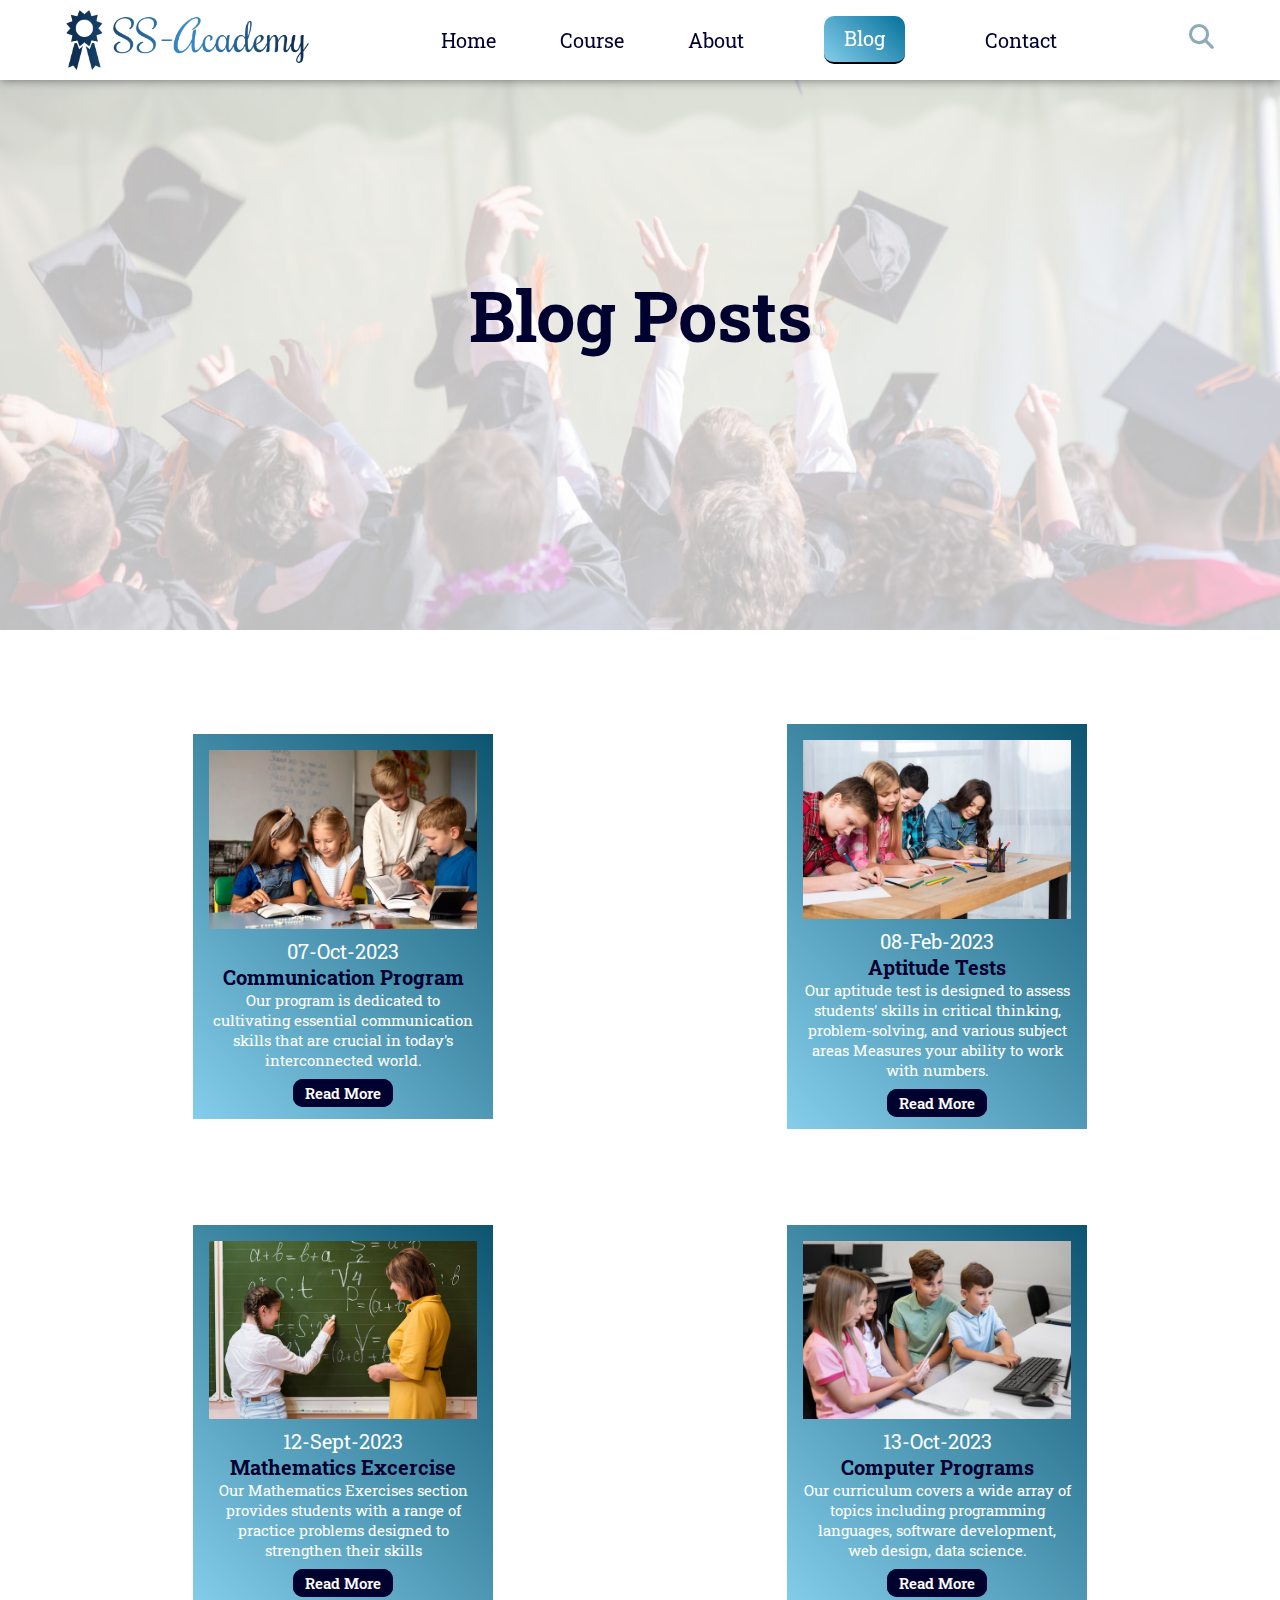
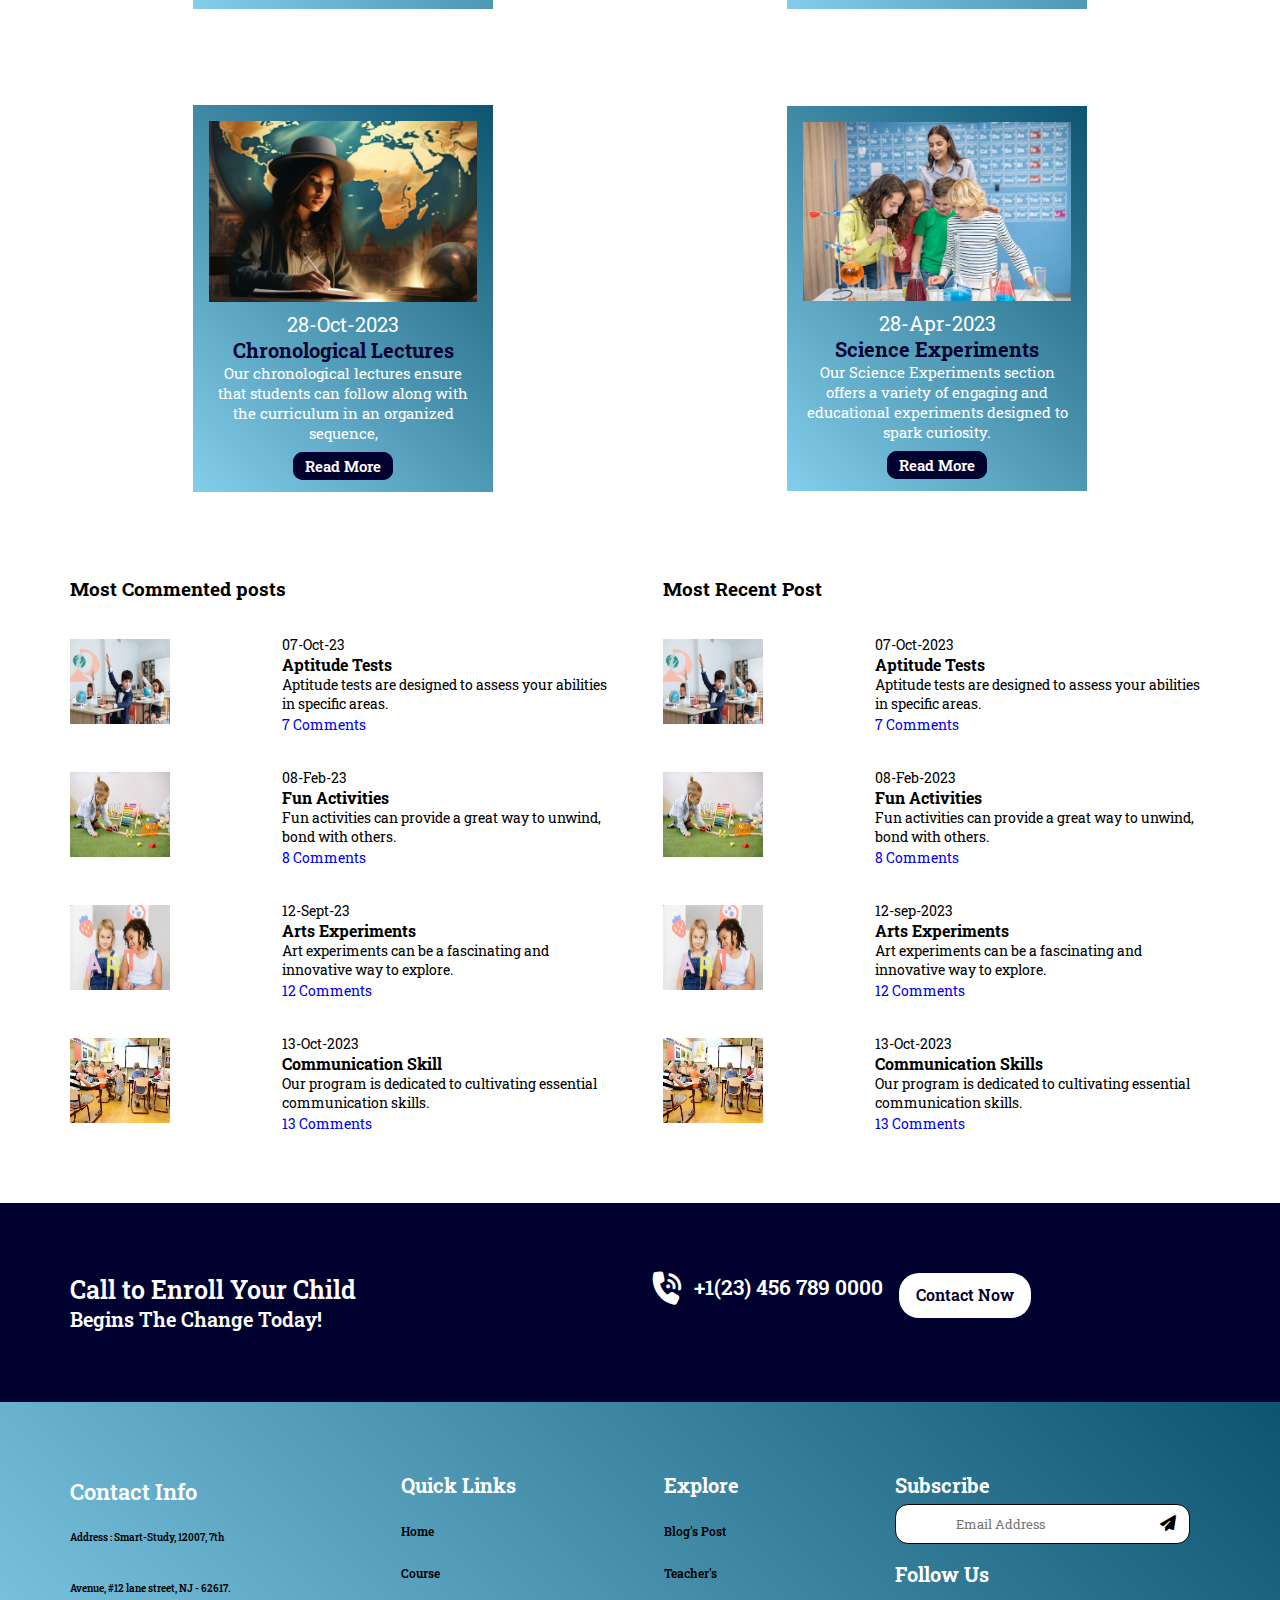
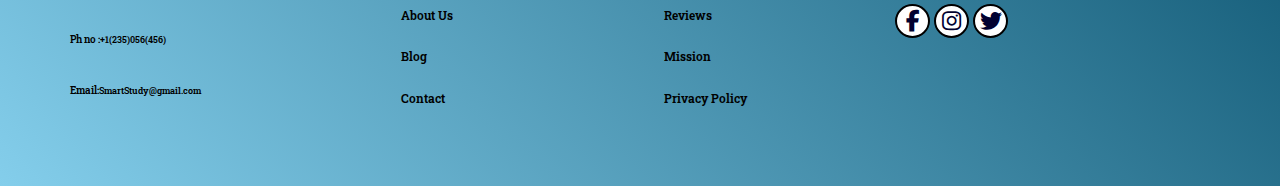
==== blog.html @ 299285ab "fourth project" ====
<!DOCTYPE html>
<html lang="en">

<head>
    <meta charset="UTF-8">
    <meta name="viewport" content="width=device-width, initial-scale=1.0">
    <link rel="shortcut icon" href="asset/graduation.png" type="image/x-icon">
    <title>SSAcademy-Blog</title>
    <link rel="stylesheet" href="blog.css">
    <link rel="stylesheet" href="blog responsive.css">
    <link rel="stylesheet" href="https://cdnjs.cloudflare.com/ajax/libs/font-awesome/6.5.2/css/all.min.css">
    <link rel="preconnect" href="https://fonts.googleapis.com">
    <link rel="preconnect" href="https://fonts.gstatic.com" crossorigin>
    <link
        href="https://fonts.googleapis.com/css2?family=Roboto+Flex:opsz,wght@8..144,100..1000&family=Roboto+Slab:wght@100..900&display=swap"
        rel="stylesheet">
</head>

<body>
    <nav>
        <input type="checkbox" id="check">
        <label for="check" class="checkbtn">
            <i class="fas fa-bars"></i>
        </label>
        <label class="logo">
            <img src="course assets/logo-home2.png" alt="" style="padding: 10px 0;">
        </label>
        <ul>
            <li><a href="index.html">Home</a></li>
            <li><a href="course.html">Course</a></li>
            <li><a href="about.html">About</a></li>
            <li class="active"><a href="blog.html">Blog</a></li>
            <li><a href="contact.html">Contact</a></li>
        </ul>
        <div class="button">
            <a href="#popup" class="icon">
                <i class="fa-solid fa-magnifying-glass"></i>
            </a>
        </div>
        <div id="popup" class="overlay">
            <div class="popup">
                <a class="close" href="#">&times;</a>
                <div class="mob">
                    <div class="minus">
                        <input type="search" class="ind1" placeholder="Search Here">
                        <i class="fa-solid fa-magnifying-glass"></i>
                    </div>
                </div><br>
            </div>
        </div>
    </nav>
    <section>
        <div class="background">
            <h1>Blog Posts</h1>
        </div>
    </section>
    <div class="site-container">
        <main>
            <div class="blog">
                <div class="blog-post">
                    <div class="blog-img">
                        <img src="course assets/img1.avif" alt="img">
                    </div>
                    <div class="blog-content">
                        <span>07-Oct-2023</span>
                        <h3>Communication Program</h3>
                        <p>Our program is dedicated to cultivating essential communication skills that are crucial in
                            today's interconnected world.</p>
                        <a href="course.html">Read More</a>
                    </div>
                </div>
                <div class="blog-post">
                    <div class="blog-img">
                        <img src="course assets/img 2.avif" alt="img">
                    </div>
                    <div class="blog-content">
                        <span>08-Feb-2023</span>
                        <h3>Aptitude Tests</h3>
                        <p>Our aptitude test is designed to assess students' skills in critical thinking,
                            problem-solving, and various subject areas Measures your ability to work with numbers.</p>
                        <a href="course.html">Read More</a>
                    </div>
                </div>
                <div class="blog-post">
                    <div class="blog-img">
                        <img src="course assets/img3.avif" alt="img">
                    </div>
                    <div class="blog-content">
                        <span>12-Sept-2023</span>
                        <h3>Mathematics Excercise</h3>
                        <p>Our Mathematics Exercises section provides students with a range of practice problems
                            designed to strengthen their skills </p>
                        <a href="course.html">Read More</a>
                    </div>
                </div>
                <div class="blog-post">
                    <div class="blog-img">
                        <img src="course assets/img 4.avif" alt="img">
                    </div>
                    <div class="blog-content">
                        <span>13-Oct-2023</span>
                        <h3>Computer Programs</h3>
                        <p>Our curriculum covers a wide array of topics including programming languages, software
                            development, web design, data science.</p>
                        <a href="course.html">Read More</a>
                    </div>
                </div>
                <div class="blog-post">
                    <div class="blog-img">
                        <img src="course assets/img 5.avif" alt="img">
                    </div>
                    <div class="blog-content">
                        <span>28-Oct-2023</span>
                        <h3>Chronological Lectures</h3>
                        <p>Our chronological lectures ensure that students can follow along with the curriculum in an
                            organized sequence,</p>
                        <a href="course.html">Read More</a>
                    </div>
                </div>
                <div class="blog-post">
                    <div class="blog-img">
                        <img src="course assets/img 6.avif" alt="img">
                    </div>
                    <div class="blog-content">
                        <span>28-Apr-2023</span>
                        <h3>Science Experiments</h3>
                        <p>Our Science Experiments section offers a variety of engaging and educational experiments
                            designed to spark curiosity.</p>
                        <a href="course.html">Read More</a>
                    </div>
                </div>
            </div>
            <aside>
                <div class="comment-post">
                    <header>
                        <h3>Most Commented posts</h3>
                    </header>
                    <div class="comment">
                        <div class="comment-img">
                            <img src="asset/blog1.jpg" alt="img">
                        </div>
                        <div class="comment-cont">
                            <span>07-Oct-23</span>
                            <h4>Aptitude Tests</h4>
                            <p>Aptitude tests are designed to assess your abilities in specific areas.</p>
                            <a href="#">7 Comments</a>
                        </div>
                    </div>
                    <div class="comment">
                        <div class="comment-img">
                            <img src="asset/blog 2.jpg" alt="img">
                        </div>
                        <div class="comment-cont">
                            <span>08-Feb-23</span>
                            <h4>Fun Activities</h4>
                            <p>Fun activities can provide a great way to unwind, bond with others.</p>
                            <a href="#">8 Comments</a>
                        </div>
                    </div>
                    <div class="comment">
                        <div class="comment-img">
                            <img src="asset/blog3.jpg" alt="img">
                        </div>
                        <div class="comment-cont">
                            <span>12-Sept-23</span>
                            <h4>Arts Experiments</h4>
                            <p>Art experiments can be a fascinating and innovative way to explore.
                            </p>
                            <a href="#"> 12 Comments</a>
                        </div>
                    </div>
                    <div class="comment">
                        <div class="comment-img">
                            <img src="asset/img 8.jpeg" alt="img">
                        </div>
                        <div class="comment-cont">
                            <span>13-Oct-2023</span>
                            <h4>Communication Skill</h4>
                            <p>Our program is dedicated to cultivating essential communication skills.</p>
                            <a href="#">13 Comments</a>
                        </div>
                    </div>
                </div>
                <div class="recent-post">
                    <header>
                        <h3>Most Recent Post</h3>
                    </header>
                    <div class="comment">
                        <div class="comment-img">
                            <img src="asset/blog1.jpg" alt="img">
                        </div>
                        <div class="comment-cont">
                            <span>07-Oct-2023</span>
                            <h4>Aptitude Tests</h4>
                            <p>Aptitude tests are designed to assess your abilities in specific areas.</p>
                            <a href="#">7 Comments</a>
                        </div>
                    </div>
                    <div class="comment">
                        <div class="comment-img">
                            <img src="asset/blog 2.jpg" alt="img">
                        </div>
                        <div class="comment-cont">
                            <span>08-Feb-2023</span>
                            <h4>Fun Activities</h4>
                            <p>Fun activities can provide a great way to unwind, bond with others.</p>
                            <a href="#">8 Comments</a>
                        </div>
                    </div>
                    <div class="comment">
                        <div class="comment-img">
                            <img src="asset/blog3.jpg" alt="img">
                        </div>
                        <div class="comment-cont">
                            <span>12-sep-2023</span>
                            <h4>Arts Experiments</h4>
                            <p>Art experiments can be a fascinating and innovative way to explore.</p>
                            <a href="#">12 Comments</a>
                        </div>
                    </div>
                    <div class="comment">
                        <div class="comment-img">
                            <img src="asset/img 8.jpeg" alt="img">
                        </div>
                        <div class="comment-cont">
                            <span>13-Oct-2023</span>
                            <h4>Communication Skills</h4>
                            <p>Our program is dedicated to cultivating essential communication skills.</p>
                            <a href="#">13 Comments</a>
                        </div>
                    </div>
                </div>
                <div class="post-detail">
                    <h2 style="margin-bottom: 10px;">Popular Topics</h2>
                    <ul class="post-cont">
                        <li class="post-line">Education (3)</li>
                        <li class="post-line">Category (2)</li>
                        <li class="post-line">Video & Tips (4)</li>
                        <li class="post-line">Business (5)</li>
                        <li class="post-line">UI/UX Design (3)</li>
                        <li class="post-line">All News</li>
                    </ul>
                </div>
            </aside>
        </main>
    </div>
    <div class="Footer1">
        <div class="footer">
            <div class="footer-1">
                <h2>Call to Enroll Your Child</h2>
                <span>Begins The Change Today!</span>
            </div>
            <div class="footer-2">
                <i class="fas fa-phone-volume"></i>
                <a href="#">+1(23) 456 789 0000</a>
                <a href="contact.html" class="btn-footer">Contact Now</a>
            </div>
        </div>
        <div class="footer-banner-content">
            <div class="footer-banners">
                <div class="footer-banner-links0">
                    <h4>Contact Info</h4>
                    <p>Address : Smart-Study, 12007, 7th Avenue, #12 lane street, NJ - 62617.
                    </p>
                    <p>Ph no :<a href="#">+1(235)056(456)</a></p>
                    <p>Email:<a href="#">SmartStudy@gmail.com</a></p>
                </div>
                <div class="footer-banner-links1">
                    <h4>Quick Links</h4>
                    <a href="index.html">Home</a>
                    <a href="course.html">Course</a>
                    <a href="about.html">About Us</a>
                    <a href="blog.html">Blog</a>
                    <a href="contact.html">Contact</a>
                </div>
                <div class="footer-banner-links2">
                    <h4>Explore</h4>
                    <a href="blog.html">Blog's Post</a>
                    <a href="about.html">Teacher's</a>
                    <a href="about.html">Reviews</a>
                    <a href="about.html">Mission</a>
                    <a href="#">Privacy Policy</a>
                </div>
                <div class="footer-banner-links3">
                    <h4>Subscribe</h4>
                    <input class="footer-email" type="search" placeholder="Email Address">
                    <span class="fa fa-paper-plane" aria-hidden="true"></span>
                    <div class="follow-links">
                        <h4>Follow Us</h4>
                        <i class="fa-brands fa-facebook-f"></i>
                        <i class="fa-brands fa-instagram"></i>
                        <i class="fa-brands fa-twitter"></i>
                    </div>
                </div>
            </div>
        </div>
</body>

</html>
---- blog.css ----
* {
    padding: 0;
    margin: 0;
    box-sizing: border-box;
    font-family: "Roboto Slab", serif;
}

body {
    background-color: #fff;
}

nav {
    background-color: #fff;
    height: 80px;
    line-height: 80px;
    width: 100%;
    display: flex;
    justify-content: space-around;
    position: fixed;
    right: 0;
    left: 0;
    background-color: #fff;
    box-shadow: 0 0 10px rgba(0, 0, 0, 0.5);
    z-index: 1000;
}

a {
    text-decoration: none;
}

label.logo {
    display: contents;
}

label .fa-graduation-cap {
    font-size: 50px;
    color: #8fabba;
}

li.active {
    background: linear-gradient(45deg, #84ceeb, #06719b);
    padding: 0 20px;
    line-height: 45px;
    margin: 1rem;
    border-radius: 10px;
    border-bottom: 2px solid black;
}

li.active a {
    color: #fff;
}

li.active a:hover {
    color: rgb(1, 1, 48);
}

nav ul {
    display: flex;
    line-height: 80px;
    gap: 6rem;
}

nav ul li {
    list-style: none;
}

nav ul li a {
    color: rgb(1, 1, 48);
    font-size: 20px;
    text-decoration: none;
    cursor: pointer;
}

nav ul li a:hover {
    color: #8fabba;
}


.checkbtn {
    line-height: 80px;
    margin-left: 47px;
    cursor: pointer;
    display: none;
    margin-right: 8%;
    font-size: 30px;
    color: #fff;
}

#check {
    display: none;
}

.fa-magnifying-glass {
    font-size: 25px;
    color: #8fabba;
}

.overlay {
    position: absolute;
    top: 0;
    bottom: 0;
    left: 0;
    right: 0;
    height: 100vh;
    width: 100%;
    background: rgba(0, 0, 0, 0.5);
    transition: opacity 200ms;
    visibility: hidden;
    opacity: 0;

    &:target {
        visibility: visible;
        opacity: 1;
        z-index: 1;
    }
}

.popup {
    margin: 200px auto;
    padding: 20px;
    width: 500px;
    height: 400px;
    position: relative;
    display: flex;
    flex-direction: column;
    justify-content: center;
    align-items: center;

    .close {
        position: absolute;
        width: 20px;
        height: 20px;
        top: 0px;
        right: 0px;
        opacity: 1;
        transition: all 200ms;
        font-size: 65px;
        font-weight: bold;
        text-decoration: none;
        color: #fff;
    }

    input::placeholder {
        color: #fff;
    }

    .ind1 {
        width: 383px;
        background: transparent;
        border: none;
        border-bottom: 5px solid black;
        border-radius: 7px;
        text-align: center;
        height: 45px;
        outline: none;
        position: relative;
        font-size: 25px;
    }

    i.fa-solid.fa-magnifying-glass {
        transform: translate(-63px, 0px);
        color: #fff;
    }
}

section {
    min-height: 70vh;
    display: flex;
    justify-content: center;
    align-items: center;
    position: relative;
}

section::before {
    content: "";
    background-image: url(asset/banner3.jpg);
    background-repeat: no-repeat;
    background-size: cover;
    background-position: center;
    top: 0;
    left: 0;
    bottom: 0;
    right: 0;
    position: absolute;
    opacity: 0.25;
}

.background h1 {
    font-size: 70px;
    color: rgb(1, 1, 48);
    position: relative;
}

main {
    display: grid;
    grid-template-columns: 2fr 2fr;
    grid-gap: 60px;
    padding: 70px;
}

.blog {
    display: grid;
    grid-template-columns: 1fr 1fr;
    grid-gap: 48px;
    justify-items: center;
    align-items: center;
    cursor: pointer;
}

.blog .blog-img {
    object-fit: contain;
}

.blog .blog-img img {
    width: 100%;
    height: 100%;
}

.blog .blog-post:hover .blog-img img {
    transform: scale(0.9);
}

.blog-post {
    background: linear-gradient(45deg, #84ceeb, #0c5470);
    margin: 24px 0;
    padding: 16px;
    width: 300px;
}

.blog-content {
    margin-top: 5px;
    text-align: center;
}

.blog-content span {
    font-size: 20px;
    color: #fff;
}

.blog-content h3 {
    font-size: 20px;
    color: rgb(1, 1, 48);
}

.blog-content p {
    font-size: 15px;
    color: #fff;
    margin-bottom: 12px;
}

.blog-content a {
    font-size: 15px;
    font-weight: 600;
    color: #fff;
    margin-bottom: 5px;
    padding: 2px 10px;
    border: 2px solid rgb(1, 1, 48);
    background-color: rgb(1, 1, 48);
    border-radius: 10px;
}

.recent-post {
    margin-top: 7%;
    display: flex;
    flex-direction: column;
    gap: 2rem;
}

.comment-post {
    display: flex;
    flex-direction: column;
    gap: 2rem;
}

.comment {
    display: flex;
    align-items: center;
    gap: 7rem;
}

.comment .comment-img img {
    width: 100px;
    height: 85px;
}

.comment .comment-content {
    flex: 2;
    padding: 16px;
}

.comment-cont span,
p,
a {
    font-size: 14px;
}

.post-detail {
    text-align: start;
    padding-top: 1%;
}

ul.post-cont {
    display: flex;
    flex-direction: column;
    gap: 10px;
}

li.post-line {
    list-style: square;
    cursor: pointer;
}

li.post-line:hover {
    color: #8fabba;
}

.Footer1 {
    width: 100%;
    background-color: rgb(1, 1, 48);
}

.footer {
    display: flex;
    justify-content: space-between;
    padding: 70px;
    color: #fff;
}

.footer-1 h2 {
    font-size: 35px;
    font-weight: 600;
}

.footer-1 span {
    font-size: 25px;
    font-weight: 600;
}

.footer-2 {
    display: flex;
    gap: 1rem;
}

.footer-2 i {
    font-size: 35px;
    transform: rotate(11deg);
}

.footer-2 a {
    text-decoration: none;
    font-size: 25px;
    font-weight: 600;
    color: #fff;
}

.footer-2 a:hover {
    color: #8fabba;
}

.footer-2 .btn-footer {
    padding: 10px 10px;
    width: 137px;
    height: 51px;
    background-color: white;
    color: rgb(1, 1, 48);
    border-radius: 20px;
    font-size: 16px;
    text-align: center;
    line-height: 32px;
    transition: .5s;
}

.footer-2 .btn-footer:hover {
    background: linear-gradient(45deg, #84ceeb, #0c5470);
    color: #fff;
}

.footer-banner-content {
    background: linear-gradient(45deg, #84ceeb, #0c5470);
    height: 100%;
    background-repeat: no-repeat;
    background-size: cover;
    padding: 70px;
    cursor: pointer;
}

.footer-banners {
    display: flex;
    justify-content: space-between;
}

.footer-banner-links0 {
    width: 16%;
    line-height: 51px;
}

.footer-banner-links0 h4 {
    color: #fff;
    font-size: 25px;
    font-weight: 600;
    width: 100%;
    line-height: 60px;
}

.footer-banner-links0 p {
    width: 100%;
    color: #000;
    font-weight: 600;
    font-size: 15px;
}

.footer-banner-links1 {
    display: grid;
    grid-gap: 1rem;
}

.footer-banner-links1 h4 {
    font-size: 25px;
    font-weight: bold;
    color: #fff;
}

.footer-banner-links1 a {
    text-decoration: none;
    font-size: 18px;
    font-weight: 600;
    color: #000;
}

.footer-banner-links1 a:hover {
    text-decoration: underline;
    color: #000;
}

.footer-banner-links2 {
    display: grid;
    grid-gap: 1rem;
}

.footer-banner-links2 h4 {
    font-size: 25px;
    font-weight: bold;
    color: #fff;
}

.footer-banner-links2 a {
    text-decoration: none;
    font-size: 18px;
    font-weight: 600;
    color: #000;
}

.footer-banner-links2 a:hover {
    text-decoration: underline;
    color: #000;
}

.footer-banner-links3 h4 {
    font-size: 25px;
    font-weight: bold;
    color: #fff;
}

.footer-banner-links0 a {
    text-decoration: none;
    color: #000;
    font-size: 14px;
}

.footer-email {
    padding: 10px 60px;
    border: 1px solid black;
    border-radius: 13px;
    position: relative;
}

.footer-banner-links3 span {
    position: sticky;
    transform: translate(-34px, 0px);
    padding-top: 17px;
}

.follow-links h4 {
    font-size: 25px;
    font-weight: bold;
    color: #fff;
    line-height: 60px;
}

.follow-links i {
    font-size: 22px;
    width: 35px;
    line-height: 30px;
    text-align: center;
    border-radius: 50%;
    color: rgb(1, 1, 48);
    border: 2px solid black;
    background-color: #fff;
    transition: .2s;
}

.follow-links i:hover {
    border: none;
    background-color: rgb(1, 1, 48);
    color: #fff;
}
---- blog responsive.css ----
@media screen and (min-width:992px) and (max-width:1325px) {
    nav ul {
        gap: 4rem;
    }

    main {
        grid-template-columns: 1fr;
    }

    aside {
        display: flex;
        gap: 45px;
    }

    .recent-post {
        margin-top: 0;
    }

    .post-detail {
        display: none;
    }

    .footer {
        display: grid;
        grid-template-columns: 1fr 1fr;
        grid-gap: 1rem;
    }

    .footer-1 h2 {
        font-size: 25px;
    }

    .footer-1 span {
        font-size: 20px;
    }

    .footer-2 i {
        font-size: 30px;
    }

    .footer-2 a {
        font-size: 21px;
    }

    .footer-2 .btn-footer {
        width: 132px;
        height: 45px;
        line-height: 24px;
    }

    .footer-banner-links0 {
        width: 16%;
        line-height: 51px;
    }

    .footer-banner-links0 h4 {
        font-size: 22px;
        line-height: 40px;
    }

    .footer-banner-links0 p {
        font-size: 10px;
    }

    .footer-banner-links0 a {
        font-size: 9px;
    }

    .footer-banner-links1 h4 {
        font-size: 20px;
    }

    .footer-banner-links1 a {
        font-size: 12px;
    }

    .footer-banner-links2 h4 {
        font-size: 20px;
    }

    .footer-banner-links2 a {
        font-size: 12px;
    }

    .footer-banner-links3 h4 {
        font-size: 20px;
    }

    .follow-links h4 {
        font-size: 20px;
    }
}

@media screen and (min-width:769px) and (max-width:991px) {
    .button {
        order: 2;
        line-height: 85px;
    }

    .checkbtn {
        display: block;
        order: 3;
        color: #8fabba;
    }

    label.logo {
        color: #000;
        font-size: 35px;
        line-height: 80px;
        padding: 0 100px;
        font-weight: bold;
        order: 1;
    }

    nav ul {
        position: fixed;
        width: 18%;
        height: 71vh;
        flex-direction: column;
        align-items: center;
        background-color: rgb(1, 1, 48);
        color: #fff;
        border: 2px solid #fff;
        top: 80px;
        left: -100%;
        border-bottom: 1;
        text-align: center;
        transition: all .5s;
    }

    nav ul {
        gap: 2rem;
        height: auto;
    }

    nav ul li {
        display: block;
        margin: 8px 0;
        border-bottom: 2px solid #fff;
        line-height: 17px;
        width: 75%;
    }

    nav ul li a {
        font-size: 20px;
        color: #fff;
    }

    #check:checked~ul {
        left: 0;
    }

    .popup {
        height: 200px;
    }

    main {
        grid-template-columns: 1fr;
    }

    .footer {
        display: grid;
        grid-template-columns: 1fr 1fr;
        grid-gap: 1rem;
    }

    .footer-1 h2 {
        font-size: 20px;
    }

    .footer-1 span {
        font-size: 15px;
    }

    .footer-2 i {
        font-size: 30px;
    }

    .footer-2 a {
        font-size: 11px;
    }

    .footer-2 .btn-footer {
        width: 132px;
        height: 45px;
        line-height: 24px;
    }

    .footer-banners {
        display: grid;
        grid-template-columns: 1fr 1fr;
        grid-gap: 10px;
        margin: 0 auto;
        align-items: center;
    }

    .footer-banner-links0 {
        width: 67%;
        line-height: 36px;
    }

    .footer-banner-links0 h4 {
        font-size: 20px;
    }

    .footer-banner-links0 p {
        font-size: 10px;
    }

    .footer-banner-links0 a {
        font-size: 9px;
    }

    .footer-banner-links1 h4 {
        font-size: 20px;
    }

    .footer-banner-links1 a {
        font-size: 12px;
    }

    .footer-banner-links2 h4 {
        font-size: 20px;
    }

    .footer-banner-links2 a {
        font-size: 12px;
    }

    .footer-banner-links3 h4 {
        font-size: 20px;
    }

    .follow-links h4 {
        font-size: 20px;
    }
}

@media screen and (min-width:576px) and (max-width:768px) {
    .button {
        order: 2;
        line-height: 85px;
    }

    .checkbtn {
        display: block;
        order: 3;
        color: #8fabba;
    }

    label.logo {
        color: #000;
        font-size: 27px;
        line-height: 80px;
        padding: 0 100px;
        font-weight: bold;
        order: 1;
    }

    nav ul {
        position: fixed;
        width: 25%;
        height: 71vh;
        flex-direction: column;
        align-items: center;
        background-color: rgb(1, 1, 48);
        color: #fff;
        border: 2px solid #fff;
        top: 80px;
        left: -100%;
        border-bottom: 1;
        text-align: center;
        transition: all .5s;
    }

    nav ul {
        gap: 2rem;
        height: auto;
    }

    nav ul li {
        display: block;
        margin: 8px 0;
        border-bottom: 2px solid #fff;
        line-height: 17px;
        width: 75%;
    }

    nav ul li a {
        font-size: 20px;
        color: #fff;
    }

    #check:checked~ul {
        left: 0;
    }

    .popup {
        height: 200px;
    }

    main {
        grid-template-columns: 1fr;
    }

    .blog {
        grid-template-columns: 1fr;
    }

    .footer-1 h2 {
        font-size: 20px;
    }

    .footer-1 span {
        font-size: 15px;
    }

    .footer-2 i {
        font-size: 30px;
    }

    .footer-2 a {
        font-size: 11px;
    }

    .footer-2 .btn-footer {
        width: 132px;
        height: 45px;
        line-height: 24px;
    }

    .footer-banners {
        display: grid;
        grid-template-columns: 1fr;
        text-align: center;
        grid-gap: 10px;
        margin: 0 auto;
        align-items: center;
    }

    .footer-banner-links0 {
        width: 100%;
        line-height: 36px;
    }

    .footer-banner-links0 h4 {
        font-size: 24px;
    }

    .footer-banner-links0 p {
        font-size: 16px;
    }

    .footer-banner-links1 h4 {
        font-size: 24px;
    }

    .footer-banner-links1 a {
        font-size: 16px;
    }

    .footer-banner-links2 h4 {
        font-size: 24px;
    }

    .footer-banner-links2 a {
        font-size: 16px;
    }

    .footer-banner-links3 h4 {
        font-size: 24px;
    }

    .follow-links h4 {
        font-size: 20px;
    }
}

@media screen and (max-width:575px) {
    .button {
        order: 2;
        line-height: 85px;
        margin-left: 20px;
    }

    .checkbtn {
        display: block;
        order: 3;
        color: #8fabba;
    }

    label.logo {
        font-size: 20px;
        order: 1;
    }

    label .fa-graduation-cap {
        font-size: 38px;
    }

    nav ul {
        position: fixed;
        width: 40%;
        height: 71vh;
        flex-direction: column;
        align-items: center;
        background-color: rgb(1, 1, 48);
        color: #fff;
        border: 2px solid #fff;
        top: 80px;
        left: -100%;
        border-bottom: 1;
        text-align: center;
        transition: all .5s;
    }

    nav ul {
        gap: 2rem;
        height: auto;
    }

    nav ul li {
        display: block;
        margin: 8px 0;
        border-bottom: 2px solid #fff;
        line-height: 17px;
        width: 75%;
    }

    nav ul li a {
        font-size: 20px;
        color: #fff;
    }

    #check:checked~ul {
        left: 0;
    }

    .checkbtn {
        margin-left: 35px;
    }

    .popup {
        padding: 20px;
        width: 290px;
        height: 290px;
    }

    .popup {
        .ind1 {
            width: 289px;
        }

        i.fa-solid.fa-magnifying-glass {
            display: none;
        }
    }

    .logo img {
        width: 200px;
    }

    .background h1 {
        font-size: 60px;
    }

    main {
        grid-template-columns: 1fr;
        padding: 10px;
    }

    .blog {
        grid-template-columns: 1fr;
    }

    .comment {
        gap: 1rem;
    }

    .footer {
        display: grid;
        grid-template-columns: 1fr;
        grid-gap: 1rem;
        align-items: center;
        justify-items: center;
    }

    .footer-1 h2 {
        font-size: 16px;
        text-align: center;
    }

    .footer-1 span {
        font-size: 14px;
    }

    .footer-2 {
        flex-direction: column;
        align-items: center;
    }

    .footer-2 i {
        display: none;
    }

    .footer-2 a {
        font-size: 16px;
    }

    .footer-2 .btn-footer {
        width: 114px;
        font-size: 12px;
        height: 35px;
        line-height: 20px;
    }

    .footer-banner-content {
        padding: 20px;
    }

    .footer-banners {
        display: grid;
        grid-template-columns: 1fr;
        text-align: center;
        grid-gap: 10px;
        margin: 0 auto;
        align-items: center;
    }

    .footer-banner-links0 {
        width: 100%;
        line-height: 36px;
    }

    .footer-banner-links0 h4 {
        font-size: 24px;
    }

    .footer-banner-links0 p {
        font-size: 16px;
    }

    .footer-banner-links1 h4 {
        font-size: 24px;
    }

    .footer-banner-links1 a {
        font-size: 16px;
    }

    .footer-banner-links2 h4 {
        font-size: 24px;
    }

    .footer-banner-links2 a {
        font-size: 16px;
    }

    .footer-banner-links3 h4 {
        font-size: 24px;
    }

    .footer-banner-links3 span {
        display: none;
    }

    .footer-email {
        text-align: center;
    }

    .follow-links h4 {
        font-size: 20px;
    }
}
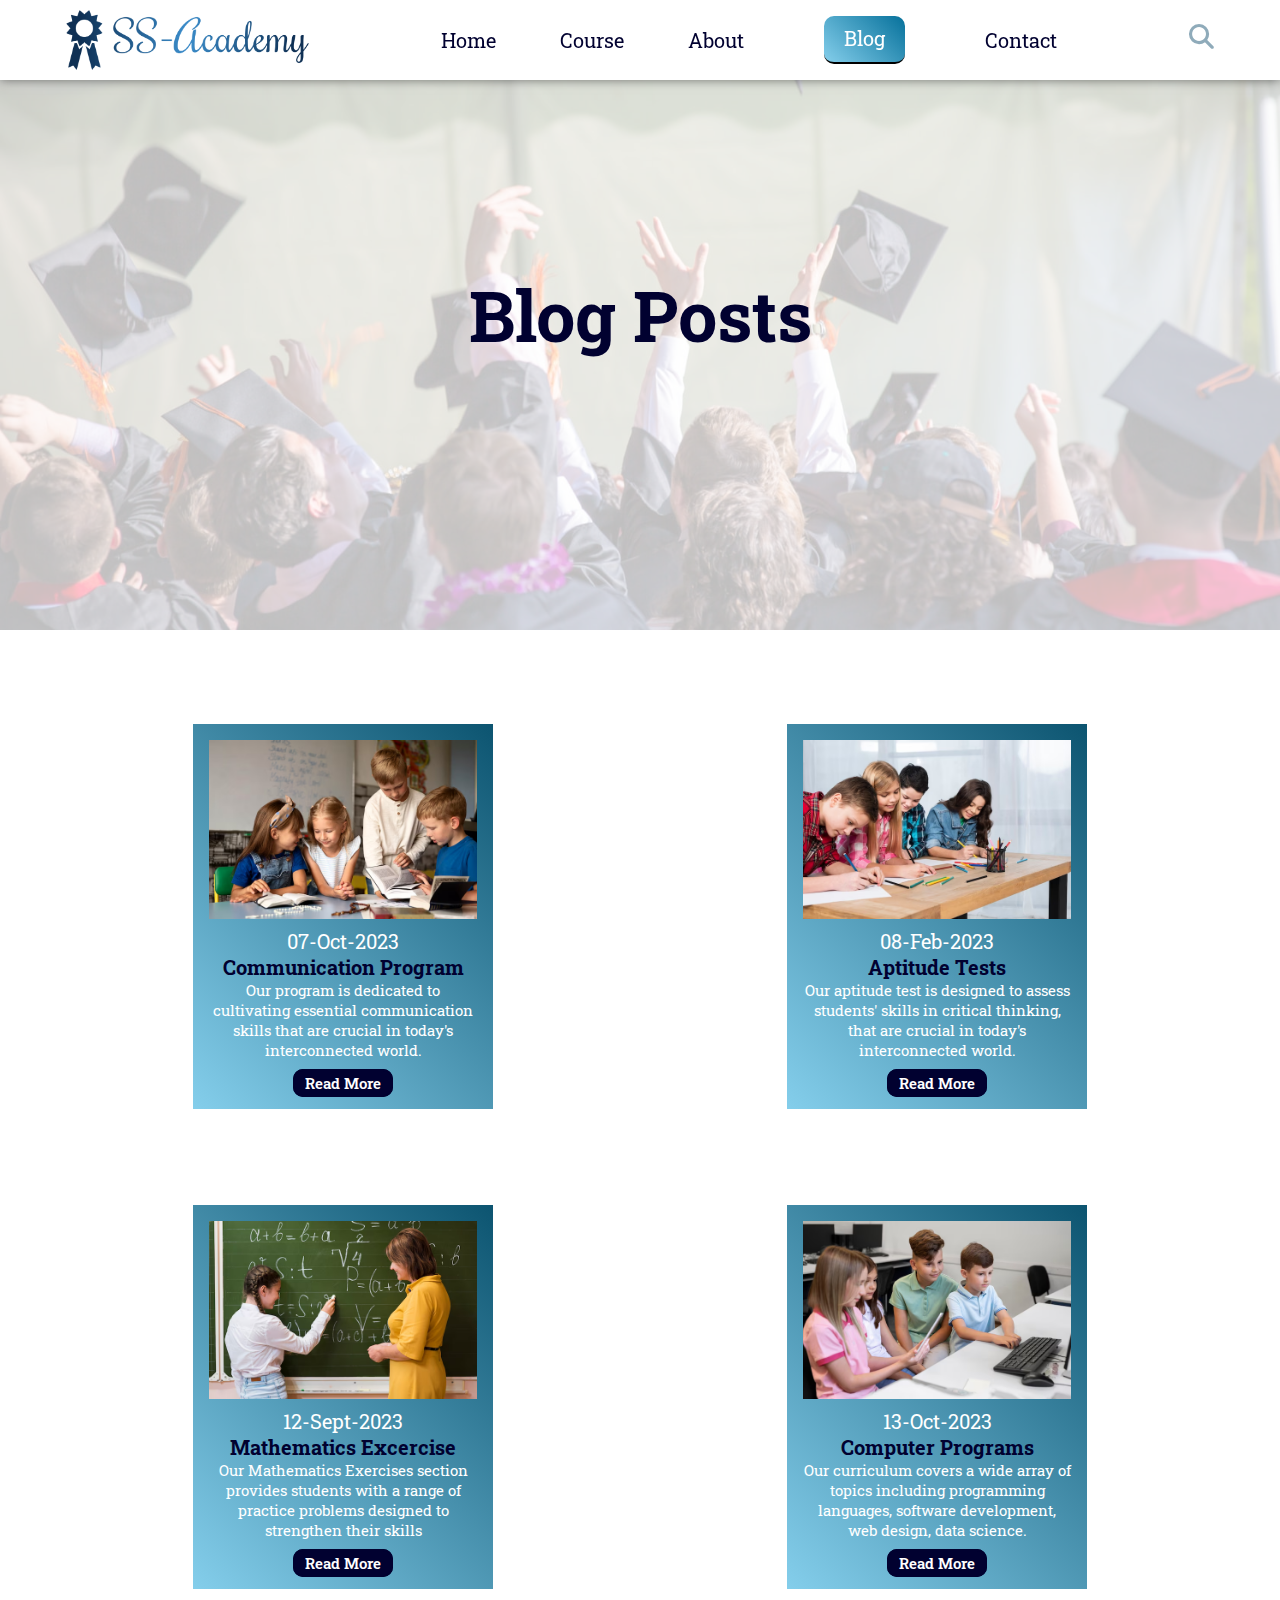
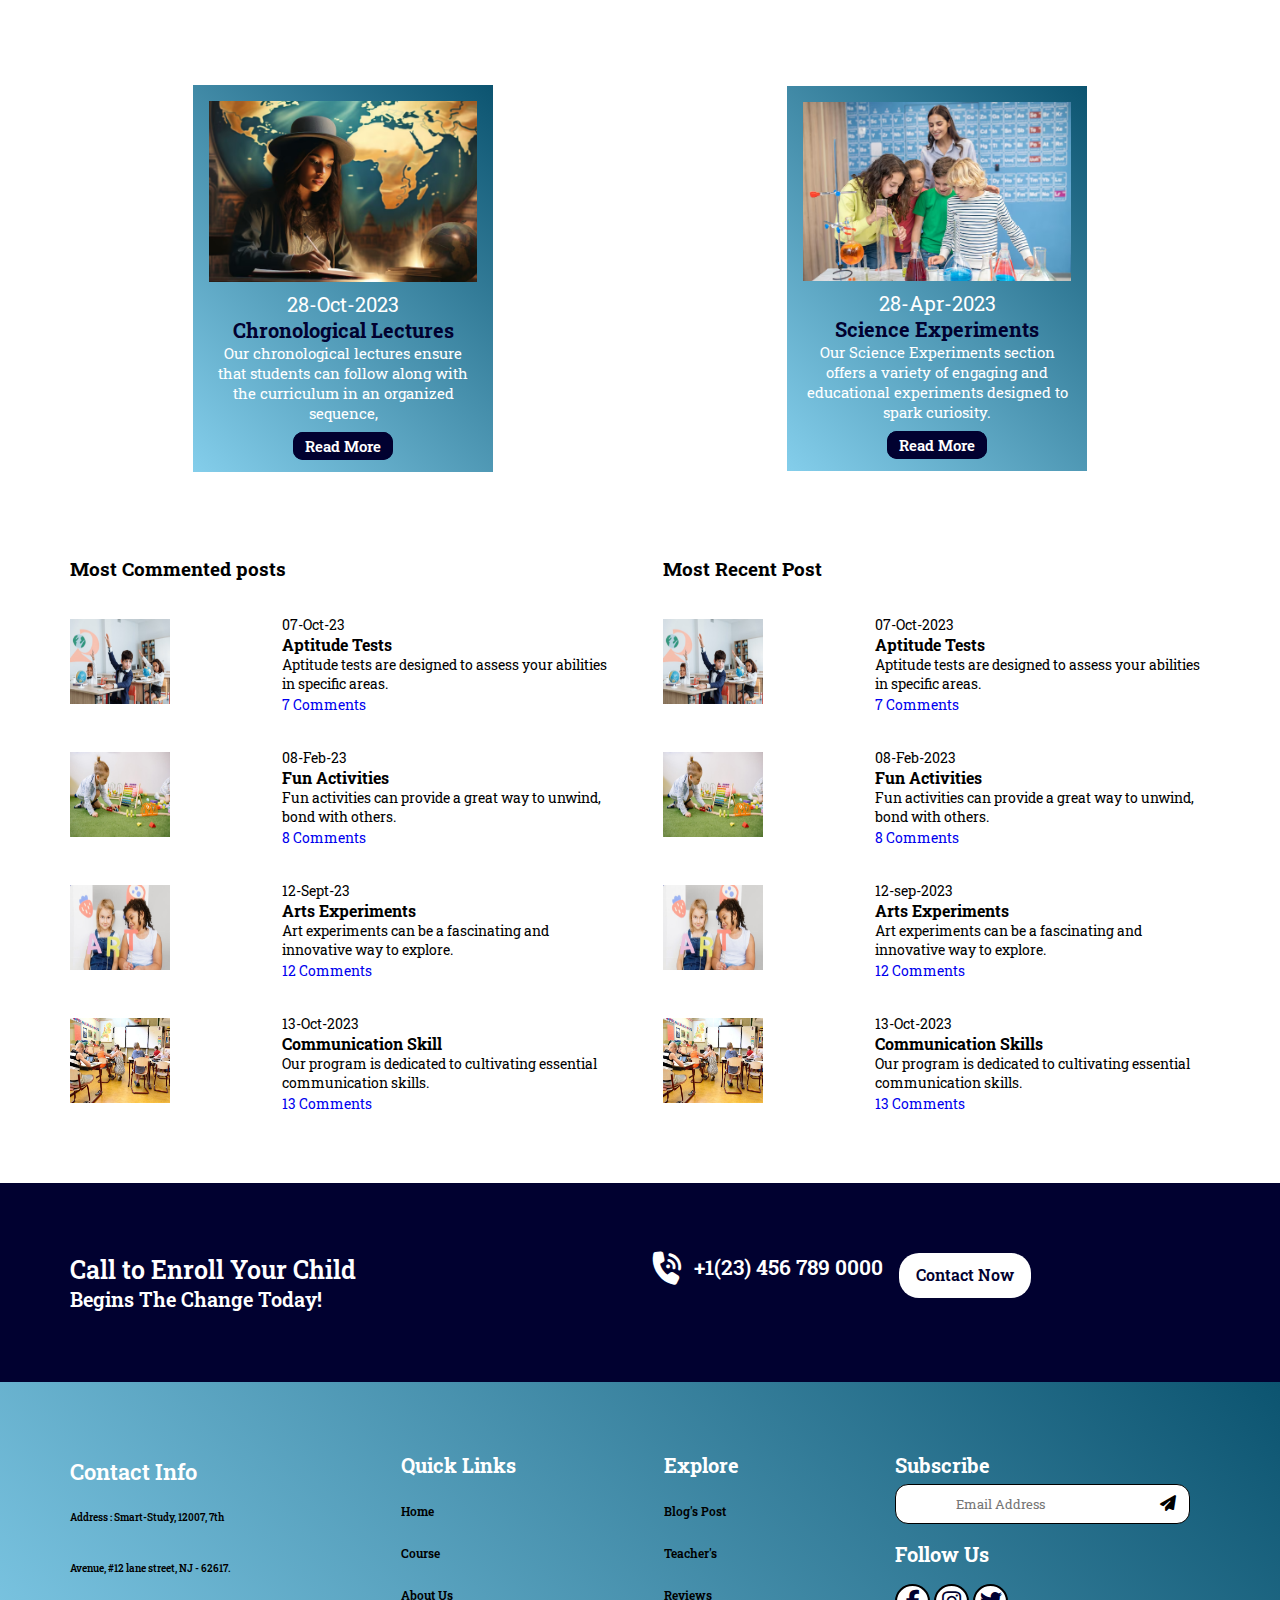
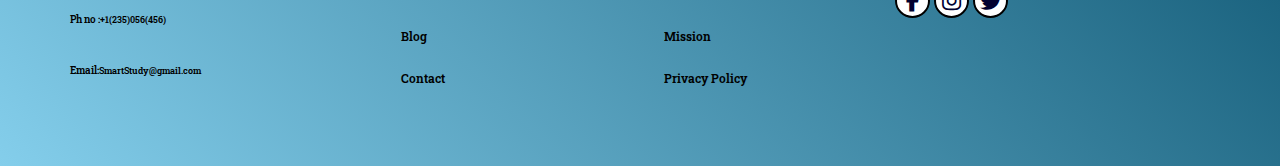
==== commit 011e62d6: "fourth project" ====
--- a/blog.html
+++ b/blog.html
@@ -76,8 +76,9 @@
                     <div class="blog-content">
                         <span>08-Feb-2023</span>
                         <h3>Aptitude Tests</h3>
-                        <p>Our aptitude test is designed to assess students' skills in critical thinking,
-                            problem-solving, and various subject areas Measures your ability to work with numbers.</p>
+                        <p>Our aptitude test is designed to assess students' skills in critical thinking, that are
+                            crucial in
+                            today's interconnected world.</p>
                         <a href="course.html">Read More</a>
                     </div>
                 </div>
--- a/blog.css
+++ b/blog.css
@@ -220,6 +220,20 @@
     transform: scale(0.9);
 }
 
+.blog .blog-post:hover .blog-content h3 {
+    color: #fff;
+}
+
+.blog .blog-post:hover .blog-content span {
+    color: rgb(1, 1, 48);
+}
+
+.blog .blog-post:hover .blog-content a {
+    background-color: #fff;
+    color: rgb(1, 1, 48);
+    border: none;
+}
+
 .blog-post {
     background: linear-gradient(45deg, #84ceeb, #0c5470);
     margin: 24px 0;
--- a/blog responsive.css
+++ b/blog responsive.css
@@ -199,6 +199,10 @@
         line-height: 36px;
     }
 
+    .footer-banner-links3 span {
+        display: none;
+    }
+
     .footer-banner-links0 h4 {
         font-size: 20px;
     }
